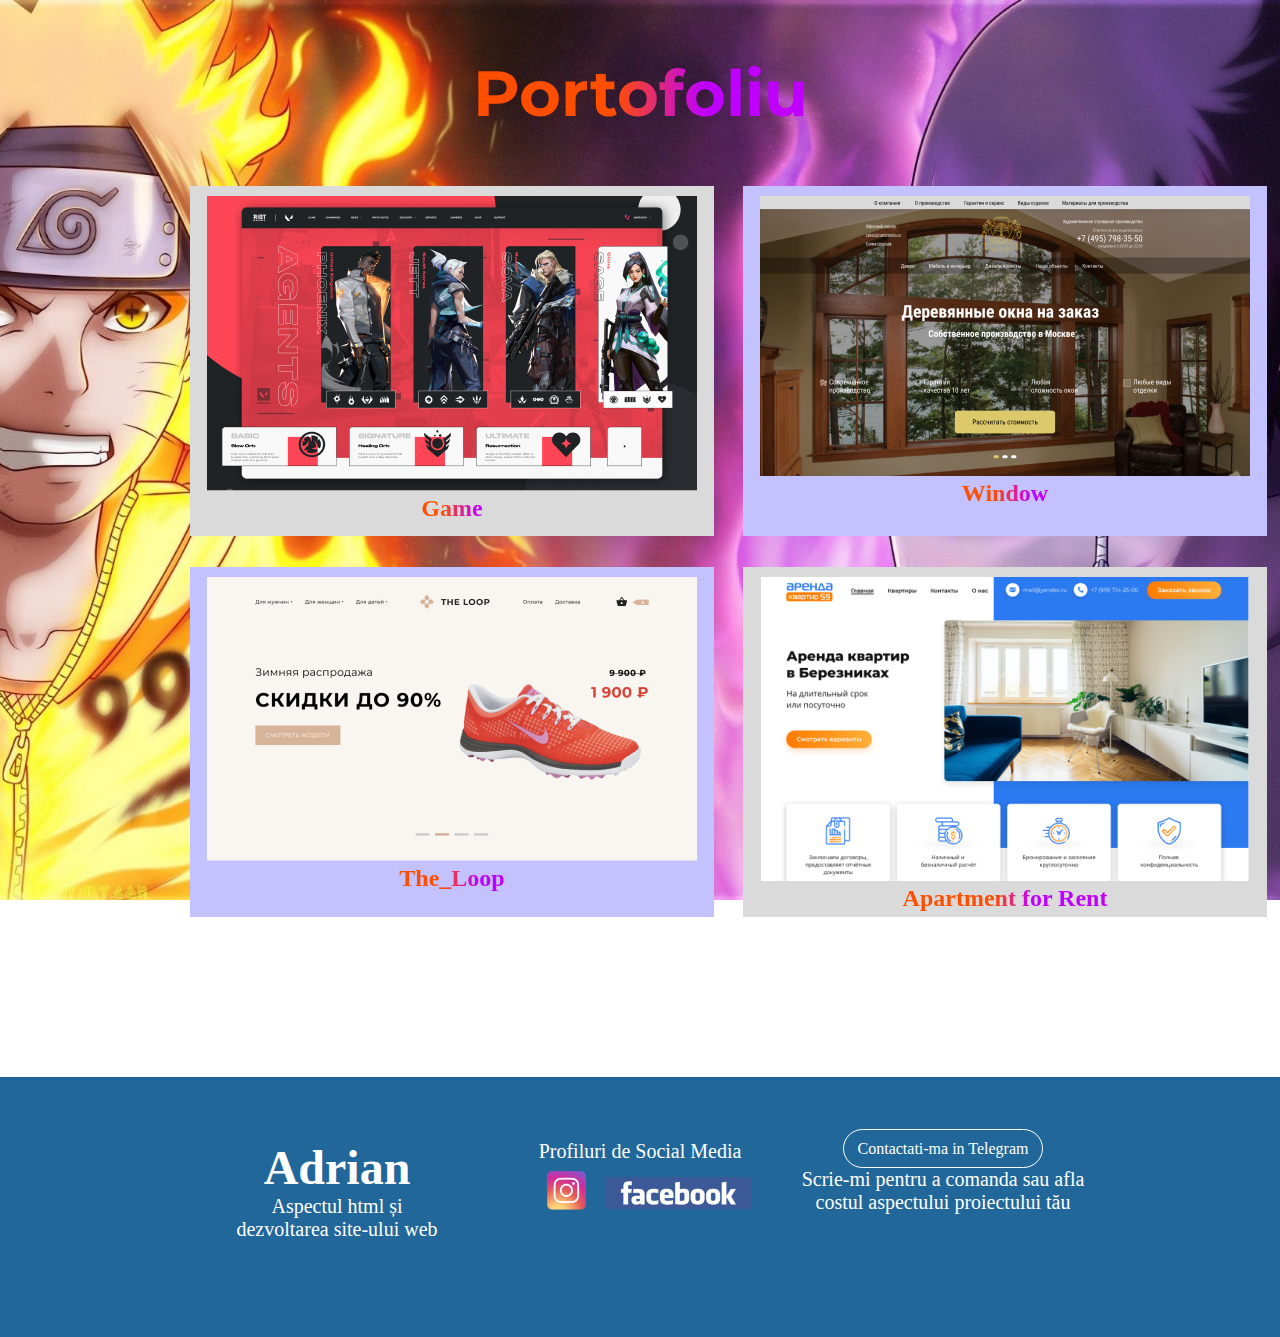
==== index.html @ aca2380b "Update index.html" ====
<!DOCTYPE html>
<html lang="en">
<head>
	<meta charset="UTF-8">
	<meta name="viewport" content="width=device-width, initial-scale=1.0">
	<title>Document</title>
	<link rel="stylesheet" href="style.css">
	<link rel="preconnect" href="https://fonts.gstatic.com">
	<link href="https://fonts.googleapis.com/css2?family=Montserrat:ital,wght@0,400;0,500;0,600;1,700&family=Orienta&display=swap" rel="stylesheet">
</head>
<body style="background-image: url(img; background-repeat: no-repeat; background-size:100%" >
	
		<main class="main"   style="background-image: url(img/naruto.jpg); background-repeat: no-repeat;"  >
		<h2 classs="ptf">Portofoliu</h2>
		<div class="container" > 
			<div class="portofoliu" >
				<a href="./project7/index.html" class="game">
					<div>
					<img src="img/main/game.png" alt="game">
					<h3>Game</h3>
				</div>

				</a>
				<a href="./project5/index.html" class="window">
					<div class="roz">
					<img src="img/main/window.png" alt="">
					<h3>Window</h3>
				</div>
				</a>
				
			</div>
			
				<div class="portofoliu_2">
					<a href="/project4/index.html" class="the_loop">
						<div class="roz">
					<img src="img/main/the_loop.png" alt="">
					<h3>The_Loop</h3>
				</div>
					</a>
					<a href="./project6/index.html" class="arend">
				<div>
					<img src="img/main/arend.png" alt="">
					<h3>Apartment for Rent</h3>
				</div>
					</a>
				
				</div>
			
		</div>	
	</main>
	<footer class="footer">
		<div class="container">
			<div>
				<h4>Adrian</h4>
				<p>Aspectul html și <br>
 dezvoltarea site-ului web</p>
			</div>
			<div>
				<p>Profiluri de Social Media</p>
				<div class="social">
					<a href="https://www.instagram.com/programmer.ilp/"><img src="icons/instagram.png" alt="instagram"></a>
					<a href="https://www.facebook.com/adrian.triboi.9/"><img src="icons/facebook.png" alt="facebook"></a>
				</div>
			</div>
			<div class="contact" >
				<a href="https://web.telegram.org/#/im" class="btn">Contactati-ma in Telegram</a>
				<p>Scrie-mi pentru a comanda sau afla <br>costul aspectului proiectului tău</p>
			</div>
		</div>
	</footer>
</body>
</html>
---- style.css ----
*{margin:0}body{margin:0;padding:0}.container{width:1078px;margin:auto}.container a{text-decoration:none}.container h3{background:linear-gradient(90deg,#ff4e00 48%,#c000ff 55%);-webkit-background-clip:text;-webkit-text-fill-color:transparent;font-size:24px;transition-duration:2s}.main{width:100%;height:1077px;text-align:center;background-size:cover;background-position:center center;background-attachment:fixed}.main h2{font-family:"Montserrat",sans-serif;margin:0;padding:54px;background:linear-gradient(90deg,#ff4e00 48%,#c000ff 55%);-webkit-background-clip:text;-webkit-text-fill-color:transparent;font-size:64px;transition-duration:2s}.portofoliu{display:flex;width:1080px;column-gap:29px}.portofoliu div{width:524px;height:350px;background-color:#DADADA}.portofoliu div img{margin-top:10px}.portofoliu .roz{background-color:#c3c2ff}.portofoliu_2{margin-top:31px;display:flex;width:1080px;column-gap:29px}.portofoliu_2 div{width:524px;height:350px;background-color:#DADADA}.portofoliu_2 div img{margin-top:10px}.portofoliu_2 .roz{background-color:#c3c2ff}.game{transition-duration:0.7s}.game:hover{margin-top:-20px;background-color:#c3c2ff}.window{transition-duration:0.7s}.window:hover{margin-top:-20px;background-color:#DADADA}.the_loop{transition-duration:0.7s}.the_loop:hover{margin-top:-20px;background-color:#DADADA}.arend{transition-duration:0.7s}.arend:hover{margin-top:-20px;background-color:#c3c2ff}.footer{display:flex;justify-content:center;align-items:center;width:100%;height:260px;background-color:#22679A}.footer .container{height:135px;display:flex;justify-content:space-between;text-align:center}.footer .container div{width:312px;color:white}.footer .container div h4{font-size:48px}.footer .container div p{font-size:20px}.social{display:flex;align-items:center;justify-content:center}.contact .btn{width:279px;height:52px;padding:10px 14px;border-radius:20px;border:1px solid #fff;color:#fff}.contact p{margin-top:10px}@media screen and (max-width:1302px){.main{max-width:1327px;background-size:cover;background-position:center center;background-attachment:fixed}.container{width:900px}}
/*# sourceMappingURL=style.css.map */
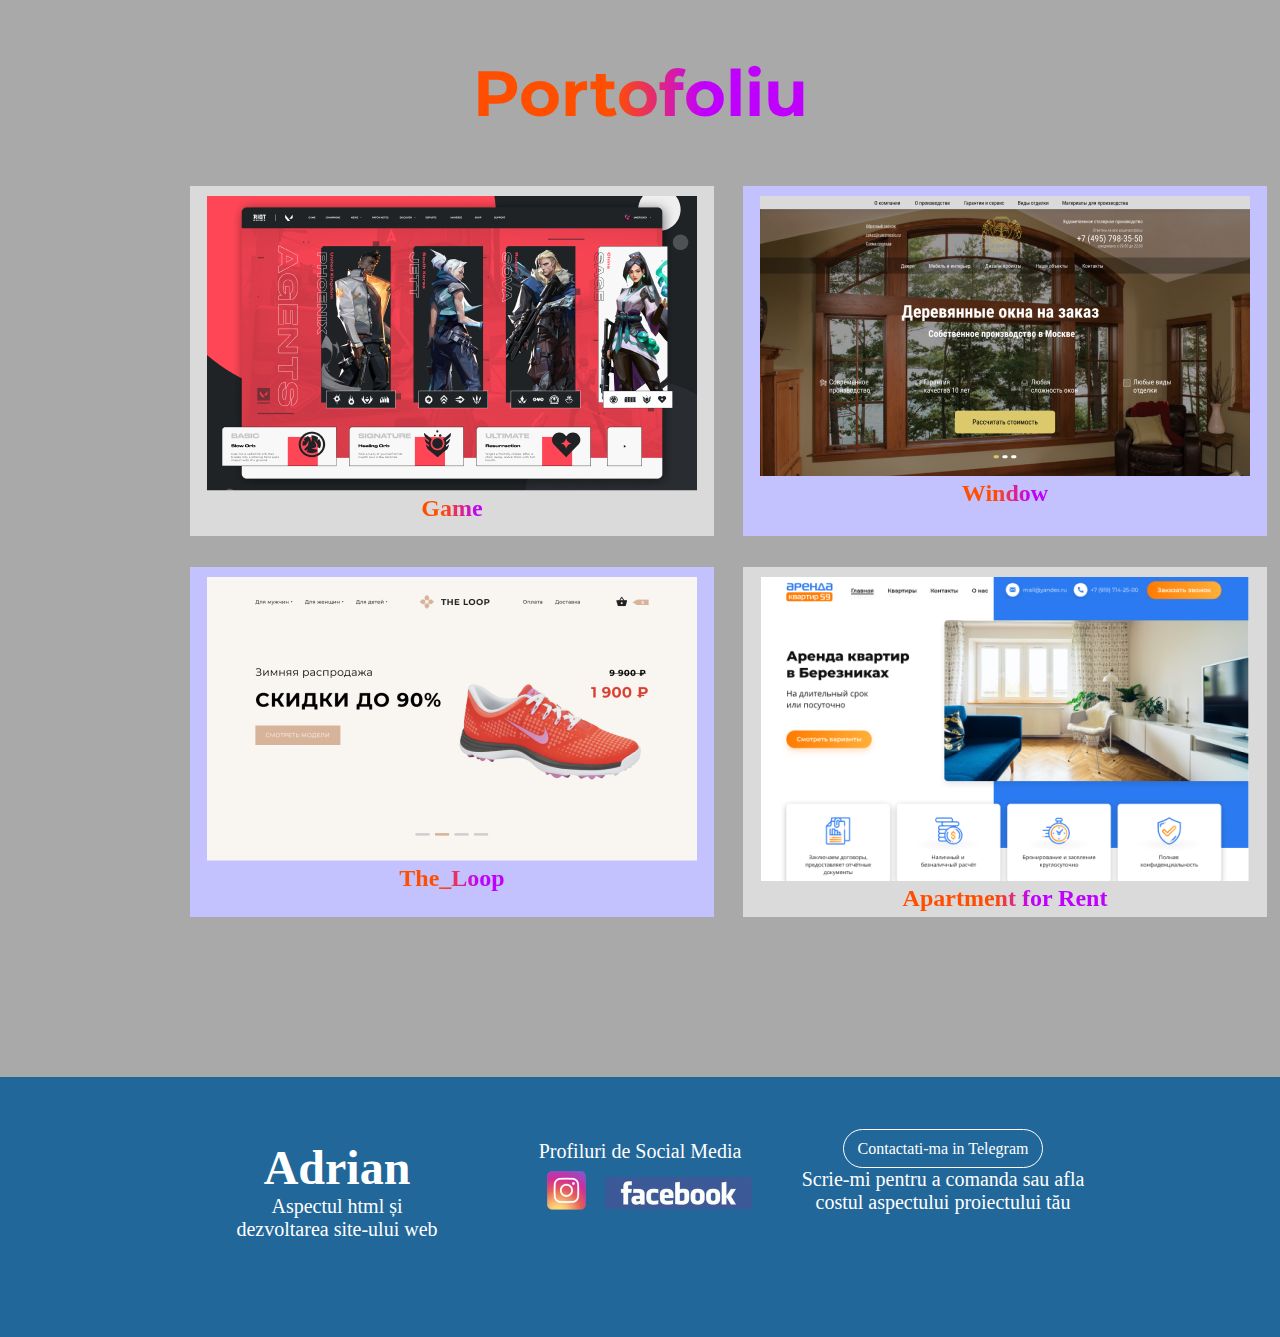
==== commit 89f6ebe8: "Update index.html" ====
--- a/index.html
+++ b/index.html
@@ -10,18 +10,18 @@
 </head>
 <body style="background-image: url(img; background-repeat: no-repeat; background-size:100%" >
 	
-		<main class="main"   style="background-image: url(img/naruto.jpg); background-repeat: no-repeat;"  >
+		<main class="main"   style="background-color:#A9A9A9"  >
 		<h2 classs="ptf">Portofoliu</h2>
 		<div class="container" > 
 			<div class="portofoliu" >
-				<a href="./project7/index.html" class="game">
+				<a href="./project7/index.html" target="_blank" class="game">
 					<div>
 					<img src="img/main/game.png" alt="game">
 					<h3>Game</h3>
 				</div>
 
 				</a>
-				<a href="./project5/index.html" class="window">
+				<a href="./project5/index.html" target="_blank" class="window">
 					<div class="roz">
 					<img src="img/main/window.png" alt="">
 					<h3>Window</h3>
@@ -31,13 +31,13 @@
 			</div>
 			
 				<div class="portofoliu_2">
-					<a href="/project4/index.html" class="the_loop">
+					<a href="./project4/index.html" target="_blank" class="the_loop">
 						<div class="roz">
 					<img src="img/main/the_loop.png" alt="">
 					<h3>The_Loop</h3>
 				</div>
 					</a>
-					<a href="./project6/index.html" class="arend">
+					<a href="./project6/index.html" target="_blank" class="arend">
 				<div>
 					<img src="img/main/arend.png" alt="">
 					<h3>Apartment for Rent</h3>
@@ -58,12 +58,12 @@
 			<div>
 				<p>Profiluri de Social Media</p>
 				<div class="social">
-					<a href="https://www.instagram.com/programmer.ilp/"><img src="icons/instagram.png" alt="instagram"></a>
-					<a href="https://www.facebook.com/adrian.triboi.9/"><img src="icons/facebook.png" alt="facebook"></a>
+					<a href="https://www.instagram.com/programmer.ilp/" target="_blank"><img src="icons/instagram.png" alt="instagram"></a>
+					<a href="https://www.facebook.com/adrian.triboi.9/" target="_blank"><img src="icons/facebook.png" alt="facebook"></a>
 				</div>
 			</div>
 			<div class="contact" >
-				<a href="https://web.telegram.org/#/im" class="btn">Contactati-ma in Telegram</a>
+				<a href="https://web.telegram.org/#/im" class="btn" target="_blank">Contactati-ma in Telegram</a>
 				<p>Scrie-mi pentru a comanda sau afla <br>costul aspectului proiectului tău</p>
 			</div>
 		</div>
